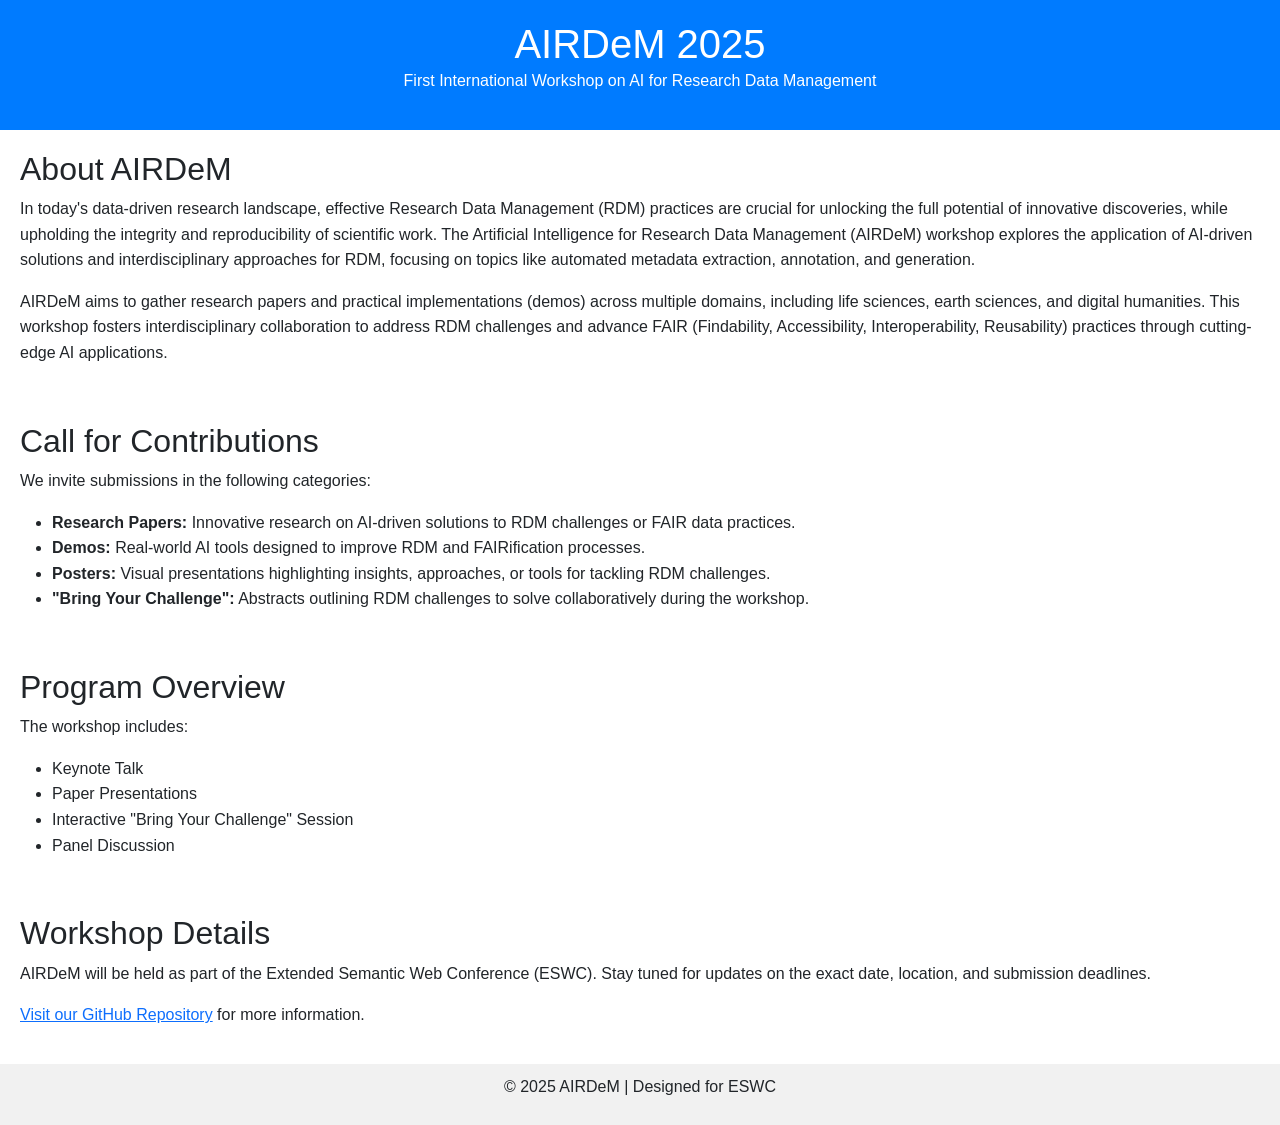
==== index.html @ b88766c1 "Rename airdem_page.html to index.html" ====
<!DOCTYPE html>
<html lang="en">
<head>
    <meta charset="UTF-8">
    <meta name="viewport" content="width=device-width, initial-scale=1.0">
    <meta name="description" content="AIRDeM: First International Workshop on AI for Research Data Management">
    <title>AIRDeM 2025</title>
    <link rel="stylesheet" href="https://cdnjs.cloudflare.com/ajax/libs/bootstrap/5.3.0/css/bootstrap.min.css">
    <style>
        body {
            font-family: Arial, sans-serif;
            line-height: 1.6;
            margin: 0;
            padding: 0;
        }
        header {
            background: #007BFF;
            color: #fff;
            padding: 20px 0;
            text-align: center;
        }
        header h1 {
            margin: 0;
            font-size: 2.5rem;
        }
        section {
            padding: 20px;
        }
        footer {
            text-align: center;
            padding: 10px;
            background: #f1f1f1;
        }
    </style>
</head>
<body>
    <header>
        <h1>AIRDeM 2025</h1>
        <p>First International Workshop on AI for Research Data Management</p>
    </header>

    <section>
        <h2>About AIRDeM</h2>
        <p>
            In today's data-driven research landscape, effective Research Data Management (RDM) practices are crucial for unlocking the full potential of innovative discoveries, while upholding the integrity and reproducibility of scientific work. 
            The Artificial Intelligence for Research Data Management (AIRDeM) workshop explores the application of AI-driven solutions and interdisciplinary approaches for RDM, focusing on topics like automated metadata extraction, annotation, and generation. 
        </p>
        <p>
            AIRDeM aims to gather research papers and practical implementations (demos) across multiple domains, including life sciences, earth sciences, and digital humanities. This workshop fosters interdisciplinary collaboration to address RDM challenges and advance FAIR (Findability, Accessibility, Interoperability, Reusability) practices through cutting-edge AI applications.
        </p>
    </section>

    <section>
        <h2>Call for Contributions</h2>
        <p>
            We invite submissions in the following categories:
        </p>
        <ul>
            <li><strong>Research Papers:</strong> Innovative research on AI-driven solutions to RDM challenges or FAIR data practices.</li>
            <li><strong>Demos:</strong> Real-world AI tools designed to improve RDM and FAIRification processes.</li>
            <li><strong>Posters:</strong> Visual presentations highlighting insights, approaches, or tools for tackling RDM challenges.</li>
            <li><strong>"Bring Your Challenge":</strong> Abstracts outlining RDM challenges to solve collaboratively during the workshop.</li>
        </ul>
    </section>

    <section>
        <h2>Program Overview</h2>
        <p>The workshop includes:</p>
        <ul>
            <li>Keynote Talk</li>
            <li>Paper Presentations</li>
            <li>Interactive "Bring Your Challenge" Session</li>
            <li>Panel Discussion</li>
        </ul>
    </section>

    <section>
        <h2>Workshop Details</h2>
        <p>
            AIRDeM will be held as part of the Extended Semantic Web Conference (ESWC). 
            Stay tuned for updates on the exact date, location, and submission deadlines.
        </p>
        <p>
            <a href="https://github.com/HajiraJabeen/BIK-AI4RDM/" target="_blank">Visit our GitHub Repository</a> for more information.
        </p>
    </section>

    <footer>
        <p>&copy; 2025 AIRDeM | Designed for ESWC</p>
    </footer>
</body>
</html>
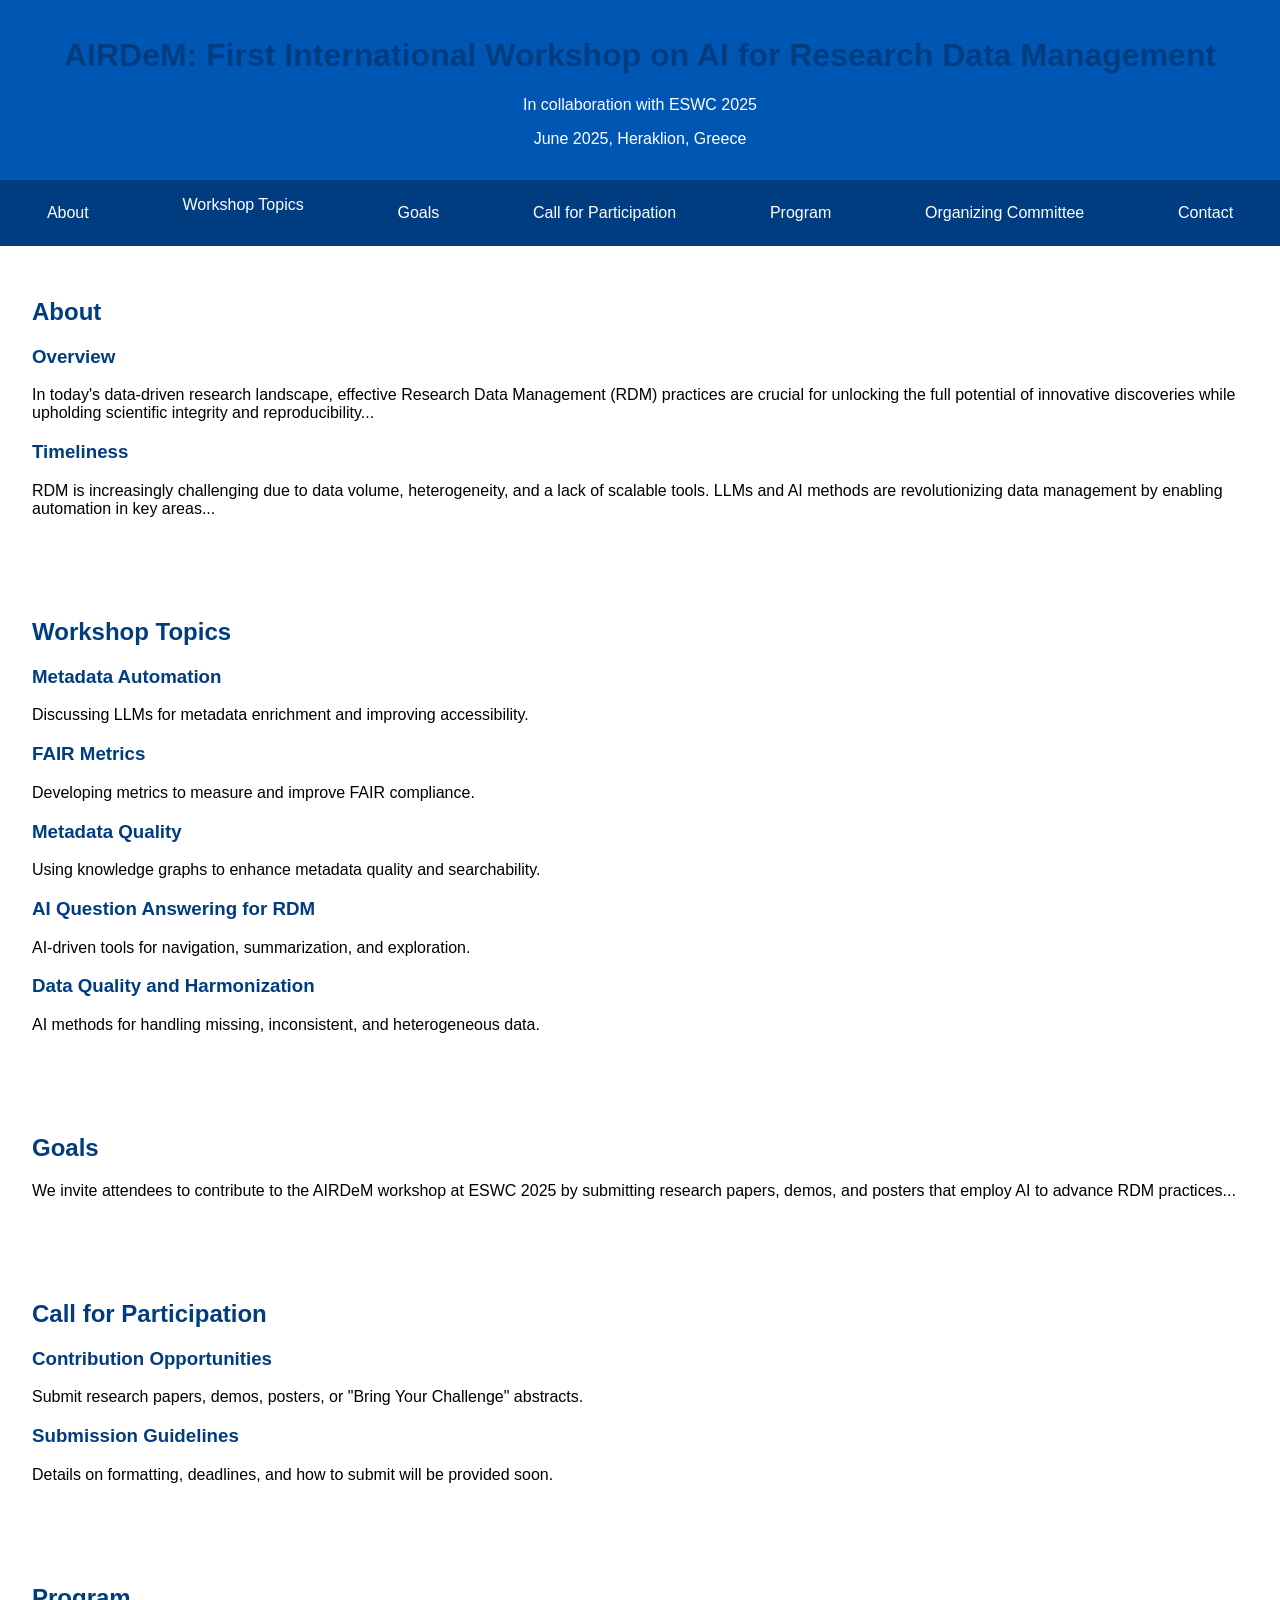
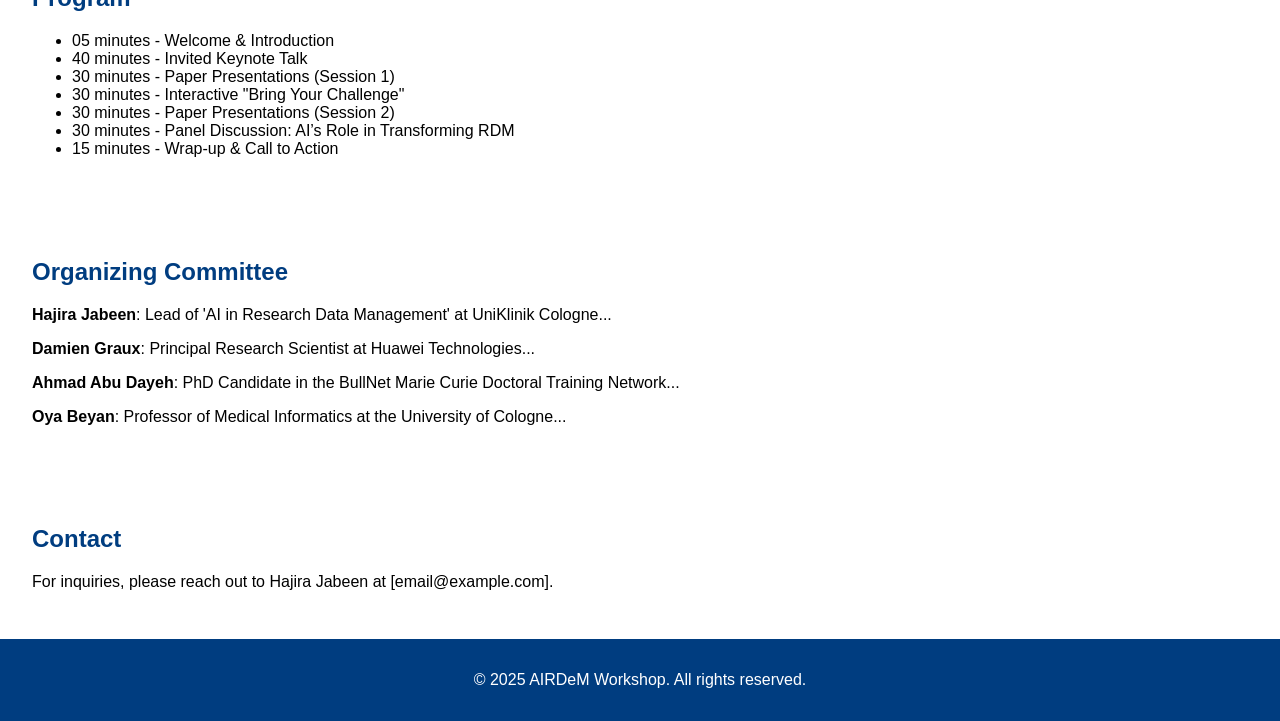
==== commit aa9e420f: "Update index.html" ====
--- a/index.html
+++ b/index.html
@@ -3,90 +3,162 @@
 <head>
     <meta charset="UTF-8">
     <meta name="viewport" content="width=device-width, initial-scale=1.0">
-    <meta name="description" content="AIRDeM: First International Workshop on AI for Research Data Management">
-    <title>AIRDeM 2025</title>
-    <link rel="stylesheet" href="https://cdnjs.cloudflare.com/ajax/libs/bootstrap/5.3.0/css/bootstrap.min.css">
+    <title>AIRDeM: First International Workshop on AI for Research Data Management</title>
     <style>
         body {
             font-family: Arial, sans-serif;
-            line-height: 1.6;
             margin: 0;
             padding: 0;
         }
         header {
-            background: #007BFF;
-            color: #fff;
-            padding: 20px 0;
+            background-color: #0056b3;
+            color: white;
+            padding: 1rem;
             text-align: center;
         }
-        header h1 {
-            margin: 0;
-            font-size: 2.5rem;
+        nav {
+            background-color: #003d80;
+            color: white;
+            display: flex;
+            justify-content: space-around;
+            padding: 1rem 0;
+            position: sticky;
+            top: 0;
+            z-index: 1000;
+        }
+        nav a {
+            color: white;
+            text-decoration: none;
+            padding: 0.5rem;
+        }
+        nav a:hover {
+            background-color: #0056b3;
+            border-radius: 5px;
         }
         section {
-            padding: 20px;
+            padding: 2rem;
+        }
+        h1, h2, h3 {
+            color: #003d80;
+        }
+        .dropdown {
+            position: relative;
+            display: inline-block;
+        }
+        .dropdown-content {
+            display: none;
+            position: absolute;
+            background-color: #f9f9f9;
+            box-shadow: 0px 8px 16px rgba(0,0,0,0.2);
+            padding: 1rem;
+            z-index: 1;
+        }
+        .dropdown:hover .dropdown-content {
+            display: block;
         }
         footer {
+            background-color: #003d80;
+            color: white;
             text-align: center;
-            padding: 10px;
-            background: #f1f1f1;
+            padding: 1rem 0;
         }
     </style>
 </head>
 <body>
     <header>
-        <h1>AIRDeM 2025</h1>
-        <p>First International Workshop on AI for Research Data Management</p>
+        <h1>AIRDeM: First International Workshop on AI for Research Data Management</h1>
+        <p>In collaboration with ESWC 2025</p>
+        <p>June 2025, Heraklion, Greece</p>
     </header>
+    <nav>
+        <a href="#about">About</a>
+        <div class="dropdown">
+            <a href="#topics">Workshop Topics</a>
+            <div class="dropdown-content">
+                <a href="#metadata-automation">Metadata Automation</a>
+                <a href="#fair-metrics">FAIR Metrics</a>
+                <a href="#metadata-quality">Metadata Quality</a>
+                <a href="#ai-question-answering">AI Question Answering</a>
+                <a href="#data-quality">Data Quality and Harmonization</a>
+            </div>
+        </div>
+        <a href="#goals">Goals</a>
+        <a href="#participation">Call for Participation</a>
+        <a href="#program">Program</a>
+        <a href="#committee">Organizing Committee</a>
+        <a href="#contact">Contact</a>
+    </nav>
 
-    <section>
-        <h2>About AIRDeM</h2>
-        <p>
-            In today's data-driven research landscape, effective Research Data Management (RDM) practices are crucial for unlocking the full potential of innovative discoveries, while upholding the integrity and reproducibility of scientific work. 
-            The Artificial Intelligence for Research Data Management (AIRDeM) workshop explores the application of AI-driven solutions and interdisciplinary approaches for RDM, focusing on topics like automated metadata extraction, annotation, and generation. 
-        </p>
-        <p>
-            AIRDeM aims to gather research papers and practical implementations (demos) across multiple domains, including life sciences, earth sciences, and digital humanities. This workshop fosters interdisciplinary collaboration to address RDM challenges and advance FAIR (Findability, Accessibility, Interoperability, Reusability) practices through cutting-edge AI applications.
-        </p>
+    <section id="about">
+        <h2>About</h2>
+        <h3>Overview</h3>
+        <p>In today's data-driven research landscape, effective Research Data Management (RDM) practices are crucial for unlocking the full potential of innovative discoveries while upholding scientific integrity and reproducibility...</p>
+
+        <h3>Timeliness</h3>
+        <p>RDM is increasingly challenging due to data volume, heterogeneity, and a lack of scalable tools. LLMs and AI methods are revolutionizing data management by enabling automation in key areas...</p>
     </section>
 
-    <section>
-        <h2>Call for Contributions</h2>
-        <p>
-            We invite submissions in the following categories:
-        </p>
+    <section id="topics">
+        <h2>Workshop Topics</h2>
+
+        <h3 id="metadata-automation">Metadata Automation</h3>
+        <p>Discussing LLMs for metadata enrichment and improving accessibility.</p>
+
+        <h3 id="fair-metrics">FAIR Metrics</h3>
+        <p>Developing metrics to measure and improve FAIR compliance.</p>
+
+        <h3 id="metadata-quality">Metadata Quality</h3>
+        <p>Using knowledge graphs to enhance metadata quality and searchability.</p>
+
+        <h3 id="ai-question-answering">AI Question Answering for RDM</h3>
+        <p>AI-driven tools for navigation, summarization, and exploration.</p>
+
+        <h3 id="data-quality">Data Quality and Harmonization</h3>
+        <p>AI methods for handling missing, inconsistent, and heterogeneous data.</p>
+    </section>
+
+    <section id="goals">
+        <h2>Goals</h2>
+        <p>We invite attendees to contribute to the AIRDeM workshop at ESWC 2025 by submitting research papers, demos, and posters that employ AI to advance RDM practices...</p>
+    </section>
+
+    <section id="participation">
+        <h2>Call for Participation</h2>
+        <h3>Contribution Opportunities</h3>
+        <p>Submit research papers, demos, posters, or "Bring Your Challenge" abstracts.</p>
+
+        <h3>Submission Guidelines</h3>
+        <p>Details on formatting, deadlines, and how to submit will be provided soon.</p>
+    </section>
+
+    <section id="program">
+        <h2>Program</h2>
         <ul>
-            <li><strong>Research Papers:</strong> Innovative research on AI-driven solutions to RDM challenges or FAIR data practices.</li>
-            <li><strong>Demos:</strong> Real-world AI tools designed to improve RDM and FAIRification processes.</li>
-            <li><strong>Posters:</strong> Visual presentations highlighting insights, approaches, or tools for tackling RDM challenges.</li>
-            <li><strong>"Bring Your Challenge":</strong> Abstracts outlining RDM challenges to solve collaboratively during the workshop.</li>
+            <li>05 minutes - Welcome & Introduction</li>
+            <li>40 minutes - Invited Keynote Talk</li>
+            <li>30 minutes - Paper Presentations (Session 1)</li>
+            <li>30 minutes - Interactive "Bring Your Challenge"</li>
+            <li>30 minutes - Paper Presentations (Session 2)</li>
+            <li>30 minutes - Panel Discussion: AI’s Role in Transforming RDM</li>
+            <li>15 minutes - Wrap-up & Call to Action</li>
         </ul>
     </section>
 
-    <section>
-        <h2>Program Overview</h2>
-        <p>The workshop includes:</p>
-        <ul>
-            <li>Keynote Talk</li>
-            <li>Paper Presentations</li>
-            <li>Interactive "Bring Your Challenge" Session</li>
-            <li>Panel Discussion</li>
-        </ul>
+    <section id="committee">
+        <h2>Organizing Committee</h2>
+        <p><strong>Hajira Jabeen</strong>: Lead of 'AI in Research Data Management' at UniKlinik Cologne...</p>
+        <p><strong>Damien Graux</strong>: Principal Research Scientist at Huawei Technologies...</p>
+        <p><strong>Ahmad Abu Dayeh</strong>: PhD Candidate in the BullNet Marie Curie Doctoral Training Network...</p>
+        <p><strong>Oya Beyan</strong>: Professor of Medical Informatics at the University of Cologne...</p>
     </section>
 
-    <section>
-        <h2>Workshop Details</h2>
-        <p>
-            AIRDeM will be held as part of the Extended Semantic Web Conference (ESWC). 
-            Stay tuned for updates on the exact date, location, and submission deadlines.
-        </p>
-        <p>
-            <a href="https://github.com/HajiraJabeen/BIK-AI4RDM/" target="_blank">Visit our GitHub Repository</a> for more information.
-        </p>
+    <section id="contact">
+        <h2>Contact</h2>
+        <p>For inquiries, please reach out to Hajira Jabeen at [email@example.com].</p>
     </section>
 
     <footer>
-        <p>&copy; 2025 AIRDeM | Designed for ESWC</p>
+        <p>&copy; 2025 AIRDeM Workshop. All rights reserved.</p>
     </footer>
 </body>
 </html>
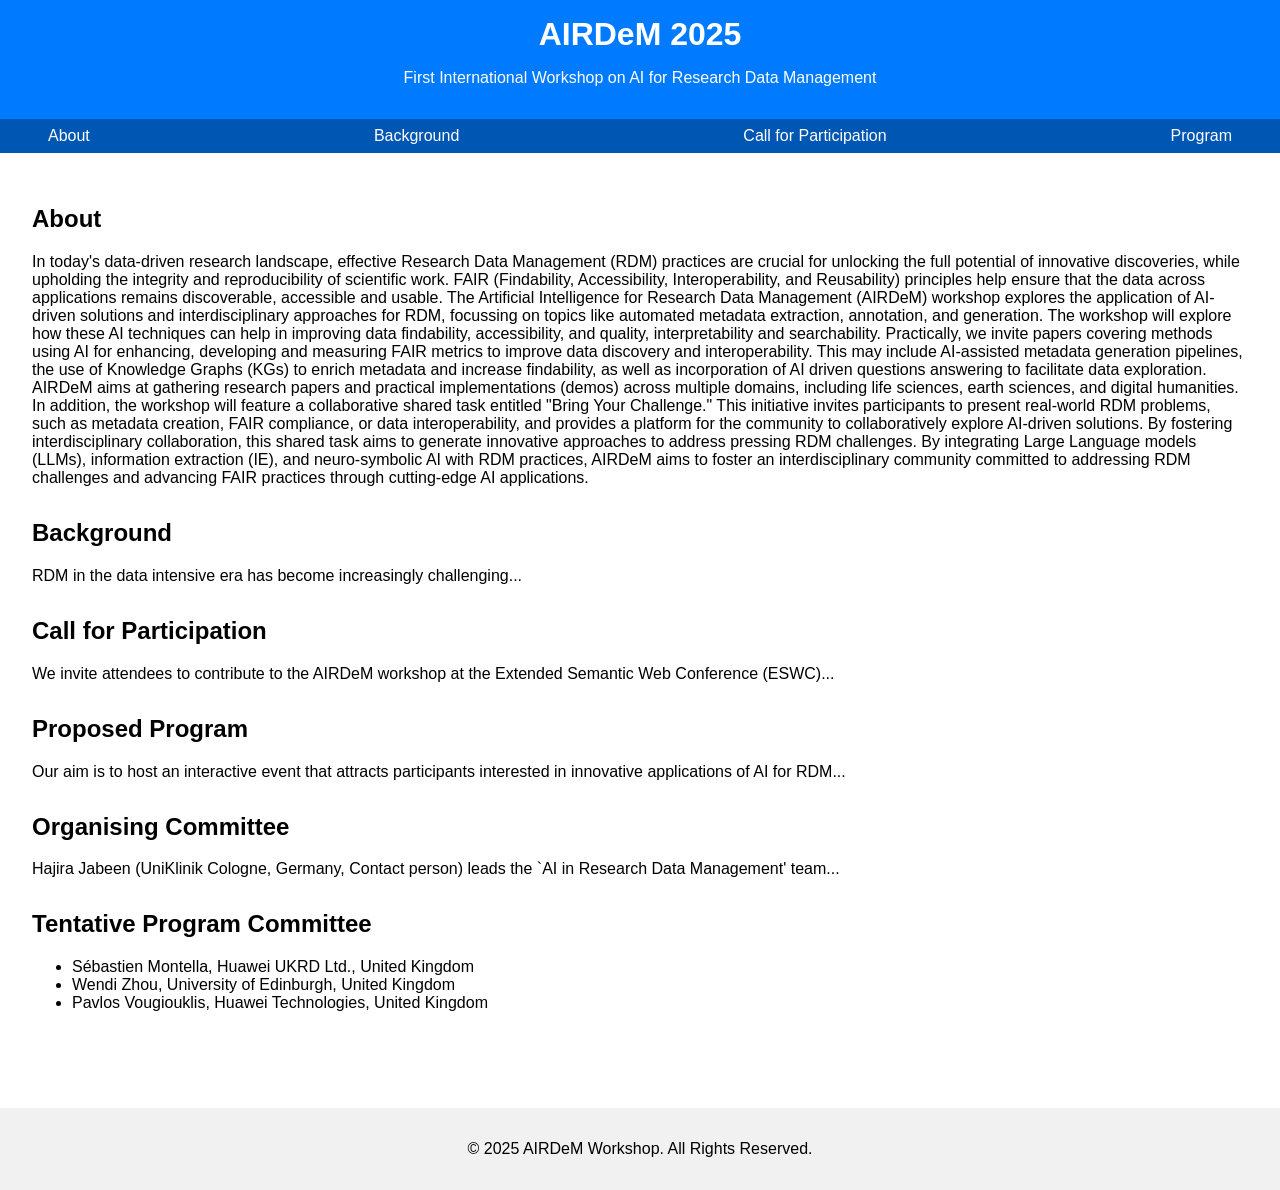
==== commit b3e52f7a: "Update index.html" ====
--- a/index.html
+++ b/index.html
@@ -3,162 +3,156 @@
 <head>
     <meta charset="UTF-8">
     <meta name="viewport" content="width=device-width, initial-scale=1.0">
-    <title>AIRDeM: First International Workshop on AI for Research Data Management</title>
+    <title>AIRDeM 2025</title>
     <style>
         body {
             font-family: Arial, sans-serif;
             margin: 0;
             padding: 0;
         }
+
         header {
+            background-color: #007BFF;
+            color: white;
+            padding: 1rem 2rem;
+            text-align: center;
+        }
+
+        header h1 {
+            margin: 0;
+        }
+
+        nav {
             background-color: #0056b3;
             color: white;
-            padding: 1rem;
-            text-align: center;
+            display: flex;
+            justify-content: space-between;
+            padding: 0.5rem 2rem;
         }
-        nav {
-            background-color: #003d80;
-            color: white;
-            display: flex;
-            justify-content: space-around;
-            padding: 1rem 0;
-            position: sticky;
-            top: 0;
-            z-index: 1000;
-        }
+
         nav a {
             color: white;
             text-decoration: none;
-            padding: 0.5rem;
+            margin: 0 1rem;
         }
+
         nav a:hover {
-            background-color: #0056b3;
-            border-radius: 5px;
+            text-decoration: underline;
         }
-        section {
-            padding: 2rem;
-        }
-        h1, h2, h3 {
-            color: #003d80;
-        }
+
         .dropdown {
             position: relative;
             display: inline-block;
         }
+
         .dropdown-content {
             display: none;
             position: absolute;
             background-color: #f9f9f9;
-            box-shadow: 0px 8px 16px rgba(0,0,0,0.2);
-            padding: 1rem;
+            min-width: 160px;
+            box-shadow: 0px 8px 16px rgba(0, 0, 0, 0.2);
             z-index: 1;
         }
+
+        .dropdown-content a {
+            color: black;
+            padding: 12px 16px;
+            text-decoration: none;
+            display: block;
+        }
+
+        .dropdown-content a:hover {
+            background-color: #ddd;
+        }
+
         .dropdown:hover .dropdown-content {
             display: block;
         }
+
+        main {
+            padding: 2rem;
+        }
+
+        section {
+            margin-bottom: 2rem;
+        }
+
         footer {
-            background-color: #003d80;
-            color: white;
+            background-color: #f1f1f1;
             text-align: center;
-            padding: 1rem 0;
+            padding: 1rem;
+            margin-top: 2rem;
         }
     </style>
 </head>
 <body>
-    <header>
-        <h1>AIRDeM: First International Workshop on AI for Research Data Management</h1>
-        <p>In collaboration with ESWC 2025</p>
-        <p>June 2025, Heraklion, Greece</p>
-    </header>
-    <nav>
-        <a href="#about">About</a>
-        <div class="dropdown">
-            <a href="#topics">Workshop Topics</a>
-            <div class="dropdown-content">
-                <a href="#metadata-automation">Metadata Automation</a>
-                <a href="#fair-metrics">FAIR Metrics</a>
-                <a href="#metadata-quality">Metadata Quality</a>
-                <a href="#ai-question-answering">AI Question Answering</a>
-                <a href="#data-quality">Data Quality and Harmonization</a>
-            </div>
+
+<header>
+    <h1>AIRDeM 2025</h1>
+    <p>First International Workshop on AI for Research Data Management</p>
+</header>
+
+<nav>
+    <a href="#about">About</a>
+    <a href="#background">Background</a>
+    <a href="#call-for-participation">Call for Participation</a>
+    <div class="dropdown">
+        <a href="#">Program</a>
+        <div class="dropdown-content">
+            <a href="#program">Proposed Program</a>
+            <a href="#committee">Organising Committee</a>
+            <a href="#tentative-pc">Tentative Program Committee</a>
         </div>
-        <a href="#goals">Goals</a>
-        <a href="#participation">Call for Participation</a>
-        <a href="#program">Program</a>
-        <a href="#committee">Organizing Committee</a>
-        <a href="#contact">Contact</a>
-    </nav>
+    </div>
+</nav>
 
+<main>
     <section id="about">
         <h2>About</h2>
-        <h3>Overview</h3>
-        <p>In today's data-driven research landscape, effective Research Data Management (RDM) practices are crucial for unlocking the full potential of innovative discoveries while upholding scientific integrity and reproducibility...</p>
-
-        <h3>Timeliness</h3>
-        <p>RDM is increasingly challenging due to data volume, heterogeneity, and a lack of scalable tools. LLMs and AI methods are revolutionizing data management by enabling automation in key areas...</p>
+        <p>In today's data-driven research landscape, effective Research Data Management (RDM) practices are crucial for unlocking the full potential of innovative discoveries, while upholding the integrity and reproducibility of scientific work. FAIR (Findability, Accessibility, Interoperability, and Reusability) principles help ensure that the data across applications remains discoverable, accessible and usable. The Artificial Intelligence for Research Data Management (AIRDeM) workshop explores the application of AI-driven solutions and interdisciplinary approaches for RDM, focussing on topics like automated metadata extraction, annotation, and generation. The workshop will explore how these AI techniques can help in improving data findability, accessibility, and quality, interpretability and searchability. 
+Practically, we invite papers covering methods using AI for enhancing, developing and measuring FAIR metrics to improve data discovery and interoperability. This may include AI-assisted metadata generation pipelines, the use of Knowledge Graphs (KGs) to enrich metadata and increase findability, as well as incorporation of AI driven questions answering to facilitate data exploration.
+AIRDeM aims at gathering research papers and practical implementations (demos) across multiple domains, including life sciences, earth sciences, and digital humanities. In addition, the workshop will feature a collaborative shared task entitled "Bring Your Challenge." This initiative invites participants to present real-world RDM problems, such as metadata creation, FAIR compliance, or data interoperability, and provides a platform for the community to collaboratively explore AI-driven solutions. By fostering interdisciplinary collaboration, this shared task aims to generate innovative approaches to address pressing RDM challenges. By integrating Large Language models (LLMs), information extraction (IE), and neuro-symbolic AI with RDM practices, AIRDeM aims to foster an interdisciplinary community committed to addressing RDM challenges and advancing FAIR practices through cutting-edge AI applications.
+</p>
     </section>
 
-    <section id="topics">
-        <h2>Workshop Topics</h2>
-
-        <h3 id="metadata-automation">Metadata Automation</h3>
-        <p>Discussing LLMs for metadata enrichment and improving accessibility.</p>
-
-        <h3 id="fair-metrics">FAIR Metrics</h3>
-        <p>Developing metrics to measure and improve FAIR compliance.</p>
-
-        <h3 id="metadata-quality">Metadata Quality</h3>
-        <p>Using knowledge graphs to enhance metadata quality and searchability.</p>
-
-        <h3 id="ai-question-answering">AI Question Answering for RDM</h3>
-        <p>AI-driven tools for navigation, summarization, and exploration.</p>
-
-        <h3 id="data-quality">Data Quality and Harmonization</h3>
-        <p>AI methods for handling missing, inconsistent, and heterogeneous data.</p>
+    <section id="background">
+        <h2>Background</h2>
+        <p>RDM in the data intensive era has become increasingly challenging...</p>
+        <!-- Add remaining content here -->
     </section>
 
-    <section id="goals">
-        <h2>Goals</h2>
-        <p>We invite attendees to contribute to the AIRDeM workshop at ESWC 2025 by submitting research papers, demos, and posters that employ AI to advance RDM practices...</p>
-    </section>
-
-    <section id="participation">
+    <section id="call-for-participation">
         <h2>Call for Participation</h2>
-        <h3>Contribution Opportunities</h3>
-        <p>Submit research papers, demos, posters, or "Bring Your Challenge" abstracts.</p>
-
-        <h3>Submission Guidelines</h3>
-        <p>Details on formatting, deadlines, and how to submit will be provided soon.</p>
+        <p>We invite attendees to contribute to the AIRDeM workshop at the Extended Semantic Web Conference (ESWC)...</p>
+        <!-- Add remaining content here -->
     </section>
 
     <section id="program">
-        <h2>Program</h2>
-        <ul>
-            <li>05 minutes - Welcome & Introduction</li>
-            <li>40 minutes - Invited Keynote Talk</li>
-            <li>30 minutes - Paper Presentations (Session 1)</li>
-            <li>30 minutes - Interactive "Bring Your Challenge"</li>
-            <li>30 minutes - Paper Presentations (Session 2)</li>
-            <li>30 minutes - Panel Discussion: AI’s Role in Transforming RDM</li>
-            <li>15 minutes - Wrap-up & Call to Action</li>
-        </ul>
+        <h2>Proposed Program</h2>
+        <p>Our aim is to host an interactive event that attracts participants interested in innovative applications of AI for RDM...</p>
+        <!-- Add remaining content here -->
     </section>
 
     <section id="committee">
-        <h2>Organizing Committee</h2>
-        <p><strong>Hajira Jabeen</strong>: Lead of 'AI in Research Data Management' at UniKlinik Cologne...</p>
-        <p><strong>Damien Graux</strong>: Principal Research Scientist at Huawei Technologies...</p>
-        <p><strong>Ahmad Abu Dayeh</strong>: PhD Candidate in the BullNet Marie Curie Doctoral Training Network...</p>
-        <p><strong>Oya Beyan</strong>: Professor of Medical Informatics at the University of Cologne...</p>
+        <h2>Organising Committee</h2>
+        <p>Hajira Jabeen (UniKlinik Cologne, Germany, Contact person) leads the `AI in Research Data Management' team...</p>
+        <!-- Add remaining content here -->
     </section>
 
-    <section id="contact">
-        <h2>Contact</h2>
-        <p>For inquiries, please reach out to Hajira Jabeen at [email@example.com].</p>
+    <section id="tentative-pc">
+        <h2>Tentative Program Committee</h2>
+        <ul>
+            <li>Sébastien Montella, Huawei UKRD Ltd., United Kingdom</li>
+            <li>Wendi Zhou, University of Edinburgh, United Kingdom</li>
+            <li>Pavlos Vougiouklis, Huawei Technologies, United Kingdom</li>
+            <!-- Add remaining committee members -->
+        </ul>
     </section>
+</main>
 
-    <footer>
-        <p>&copy; 2025 AIRDeM Workshop. All rights reserved.</p>
-    </footer>
+<footer>
+    <p>&copy; 2025 AIRDeM Workshop. All Rights Reserved.</p>
+</footer>
+
 </body>
 </html>
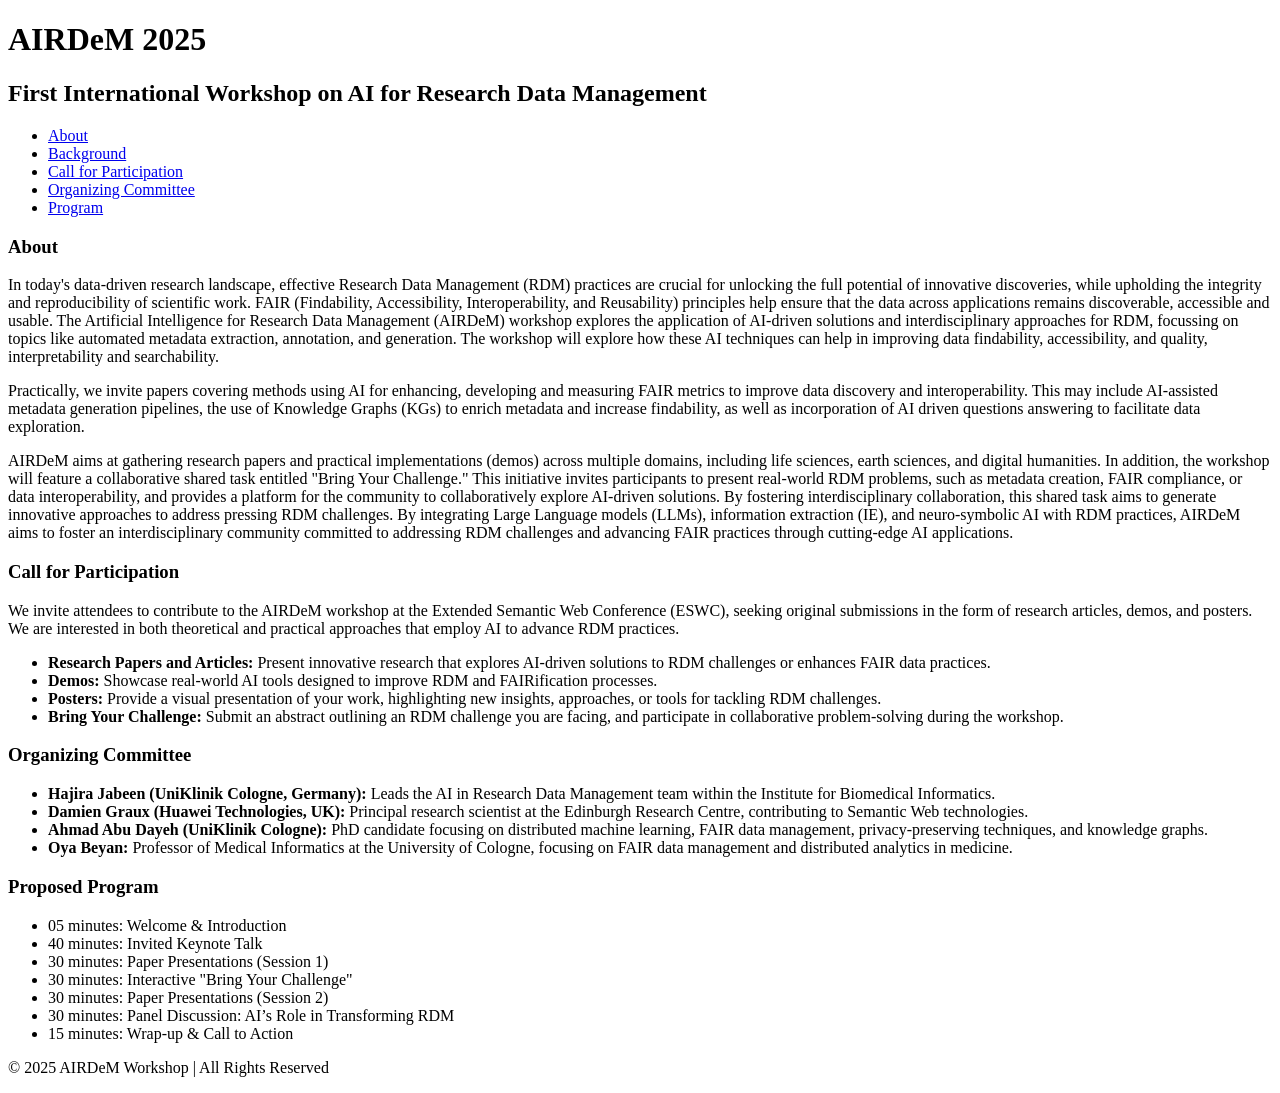
==== commit 0617a5c0: "Update index.html" ====
--- a/index.html
+++ b/index.html
@@ -4,155 +4,68 @@
     <meta charset="UTF-8">
     <meta name="viewport" content="width=device-width, initial-scale=1.0">
     <title>AIRDeM 2025</title>
-    <style>
-        body {
-            font-family: Arial, sans-serif;
-            margin: 0;
-            padding: 0;
-        }
-
-        header {
-            background-color: #007BFF;
-            color: white;
-            padding: 1rem 2rem;
-            text-align: center;
-        }
-
-        header h1 {
-            margin: 0;
-        }
-
-        nav {
-            background-color: #0056b3;
-            color: white;
-            display: flex;
-            justify-content: space-between;
-            padding: 0.5rem 2rem;
-        }
-
-        nav a {
-            color: white;
-            text-decoration: none;
-            margin: 0 1rem;
-        }
-
-        nav a:hover {
-            text-decoration: underline;
-        }
-
-        .dropdown {
-            position: relative;
-            display: inline-block;
-        }
-
-        .dropdown-content {
-            display: none;
-            position: absolute;
-            background-color: #f9f9f9;
-            min-width: 160px;
-            box-shadow: 0px 8px 16px rgba(0, 0, 0, 0.2);
-            z-index: 1;
-        }
-
-        .dropdown-content a {
-            color: black;
-            padding: 12px 16px;
-            text-decoration: none;
-            display: block;
-        }
-
-        .dropdown-content a:hover {
-            background-color: #ddd;
-        }
-
-        .dropdown:hover .dropdown-content {
-            display: block;
-        }
-
-        main {
-            padding: 2rem;
-        }
-
-        section {
-            margin-bottom: 2rem;
-        }
-
-        footer {
-            background-color: #f1f1f1;
-            text-align: center;
-            padding: 1rem;
-            margin-top: 2rem;
-        }
-    </style>
+    <link rel="stylesheet" href="styles.css">
 </head>
 <body>
+    <header>
+        <h1>AIRDeM 2025</h1>
+        <h2>First International Workshop on AI for Research Data Management</h2>
+        <nav>
+            <ul>
+                <li><a href="#about">About</a></li>
+                <li><a href="background.html">Background</a></li>
+                <li><a href="#call-for-participation">Call for Participation</a></li>
+                <li><a href="#organizing-committee">Organizing Committee</a></li>
+                <li><a href="#program">Program</a></li>
+            </ul>
+        </nav>
+    </header>
 
-<header>
-    <h1>AIRDeM 2025</h1>
-    <p>First International Workshop on AI for Research Data Management</p>
-</header>
+    <main>
+        <section id="about">
+            <h3>About</h3>
+            <p>In today's data-driven research landscape, effective Research Data Management (RDM) practices are crucial for unlocking the full potential of innovative discoveries, while upholding the integrity and reproducibility of scientific work. FAIR (Findability, Accessibility, Interoperability, and Reusability) principles help ensure that the data across applications remains discoverable, accessible and usable. The Artificial Intelligence for Research Data Management (AIRDeM) workshop explores the application of AI-driven solutions and interdisciplinary approaches for RDM, focussing on topics like automated metadata extraction, annotation, and generation. The workshop will explore how these AI techniques can help in improving data findability, accessibility, and quality, interpretability and searchability.</p>
+            <p>Practically, we invite papers covering methods using AI for enhancing, developing and measuring FAIR metrics to improve data discovery and interoperability. This may include AI-assisted metadata generation pipelines, the use of Knowledge Graphs (KGs) to enrich metadata and increase findability, as well as incorporation of AI driven questions answering to facilitate data exploration.</p>
+            <p>AIRDeM aims at gathering research papers and practical implementations (demos) across multiple domains, including life sciences, earth sciences, and digital humanities. In addition, the workshop will feature a collaborative shared task entitled "Bring Your Challenge." This initiative invites participants to present real-world RDM problems, such as metadata creation, FAIR compliance, or data interoperability, and provides a platform for the community to collaboratively explore AI-driven solutions. By fostering interdisciplinary collaboration, this shared task aims to generate innovative approaches to address pressing RDM challenges. By integrating Large Language models (LLMs), information extraction (IE), and neuro-symbolic AI with RDM practices, AIRDeM aims to foster an interdisciplinary community committed to addressing RDM challenges and advancing FAIR practices through cutting-edge AI applications.</p>
+        </section>
 
-<nav>
-    <a href="#about">About</a>
-    <a href="#background">Background</a>
-    <a href="#call-for-participation">Call for Participation</a>
-    <div class="dropdown">
-        <a href="#">Program</a>
-        <div class="dropdown-content">
-            <a href="#program">Proposed Program</a>
-            <a href="#committee">Organising Committee</a>
-            <a href="#tentative-pc">Tentative Program Committee</a>
-        </div>
-    </div>
-</nav>
+        <section id="call-for-participation">
+            <h3>Call for Participation</h3>
+            <p>We invite attendees to contribute to the AIRDeM workshop at the Extended Semantic Web Conference (ESWC), seeking original submissions in the form of research articles, demos, and posters. We are interested in both theoretical and practical approaches that employ AI to advance RDM practices.</p>
+            <ul>
+                <li><strong>Research Papers and Articles:</strong> Present innovative research that explores AI-driven solutions to RDM challenges or enhances FAIR data practices.</li>
+                <li><strong>Demos:</strong> Showcase real-world AI tools designed to improve RDM and FAIRification processes.</li>
+                <li><strong>Posters:</strong> Provide a visual presentation of your work, highlighting new insights, approaches, or tools for tackling RDM challenges.</li>
+                <li><strong>Bring Your Challenge:</strong> Submit an abstract outlining an RDM challenge you are facing, and participate in collaborative problem-solving during the workshop.</li>
+            </ul>
+        </section>
 
-<main>
-    <section id="about">
-        <h2>About</h2>
-        <p>In today's data-driven research landscape, effective Research Data Management (RDM) practices are crucial for unlocking the full potential of innovative discoveries, while upholding the integrity and reproducibility of scientific work. FAIR (Findability, Accessibility, Interoperability, and Reusability) principles help ensure that the data across applications remains discoverable, accessible and usable. The Artificial Intelligence for Research Data Management (AIRDeM) workshop explores the application of AI-driven solutions and interdisciplinary approaches for RDM, focussing on topics like automated metadata extraction, annotation, and generation. The workshop will explore how these AI techniques can help in improving data findability, accessibility, and quality, interpretability and searchability. 
-Practically, we invite papers covering methods using AI for enhancing, developing and measuring FAIR metrics to improve data discovery and interoperability. This may include AI-assisted metadata generation pipelines, the use of Knowledge Graphs (KGs) to enrich metadata and increase findability, as well as incorporation of AI driven questions answering to facilitate data exploration.
-AIRDeM aims at gathering research papers and practical implementations (demos) across multiple domains, including life sciences, earth sciences, and digital humanities. In addition, the workshop will feature a collaborative shared task entitled "Bring Your Challenge." This initiative invites participants to present real-world RDM problems, such as metadata creation, FAIR compliance, or data interoperability, and provides a platform for the community to collaboratively explore AI-driven solutions. By fostering interdisciplinary collaboration, this shared task aims to generate innovative approaches to address pressing RDM challenges. By integrating Large Language models (LLMs), information extraction (IE), and neuro-symbolic AI with RDM practices, AIRDeM aims to foster an interdisciplinary community committed to addressing RDM challenges and advancing FAIR practices through cutting-edge AI applications.
-</p>
-    </section>
+        <section id="organizing-committee">
+            <h3>Organizing Committee</h3>
+            <ul>
+                <li><strong>Hajira Jabeen (UniKlinik Cologne, Germany):</strong> Leads the AI in Research Data Management team within the Institute for Biomedical Informatics.</li>
+                <li><strong>Damien Graux (Huawei Technologies, UK):</strong> Principal research scientist at the Edinburgh Research Centre, contributing to Semantic Web technologies.</li>
+                <li><strong>Ahmad Abu Dayeh (UniKlinik Cologne):</strong> PhD candidate focusing on distributed machine learning, FAIR data management, privacy-preserving techniques, and knowledge graphs.</li>
+                <li><strong>Oya Beyan:</strong> Professor of Medical Informatics at the University of Cologne, focusing on FAIR data management and distributed analytics in medicine.</li>
+            </ul>
+        </section>
 
-    <section id="background">
-        <h2>Background</h2>
-        <p>RDM in the data intensive era has become increasingly challenging...</p>
-        <!-- Add remaining content here -->
-    </section>
+        <section id="program">
+            <h3>Proposed Program</h3>
+            <ul>
+                <li>05 minutes: Welcome & Introduction</li>
+                <li>40 minutes: Invited Keynote Talk</li>
+                <li>30 minutes: Paper Presentations (Session 1)</li>
+                <li>30 minutes: Interactive "Bring Your Challenge"</li>
+                <li>30 minutes: Paper Presentations (Session 2)</li>
+                <li>30 minutes: Panel Discussion: AI’s Role in Transforming RDM</li>
+                <li>15 minutes: Wrap-up & Call to Action</li>
+            </ul>
+        </section>
+    </main>
 
-    <section id="call-for-participation">
-        <h2>Call for Participation</h2>
-        <p>We invite attendees to contribute to the AIRDeM workshop at the Extended Semantic Web Conference (ESWC)...</p>
-        <!-- Add remaining content here -->
-    </section>
-
-    <section id="program">
-        <h2>Proposed Program</h2>
-        <p>Our aim is to host an interactive event that attracts participants interested in innovative applications of AI for RDM...</p>
-        <!-- Add remaining content here -->
-    </section>
-
-    <section id="committee">
-        <h2>Organising Committee</h2>
-        <p>Hajira Jabeen (UniKlinik Cologne, Germany, Contact person) leads the `AI in Research Data Management' team...</p>
-        <!-- Add remaining content here -->
-    </section>
-
-    <section id="tentative-pc">
-        <h2>Tentative Program Committee</h2>
-        <ul>
-            <li>Sébastien Montella, Huawei UKRD Ltd., United Kingdom</li>
-            <li>Wendi Zhou, University of Edinburgh, United Kingdom</li>
-            <li>Pavlos Vougiouklis, Huawei Technologies, United Kingdom</li>
-            <!-- Add remaining committee members -->
-        </ul>
-    </section>
-</main>
-
-<footer>
-    <p>&copy; 2025 AIRDeM Workshop. All Rights Reserved.</p>
-</footer>
-
+    <footer>
+        <p>&copy; 2025 AIRDeM Workshop | All Rights Reserved</p>
+    </footer>
 </body>
 </html>
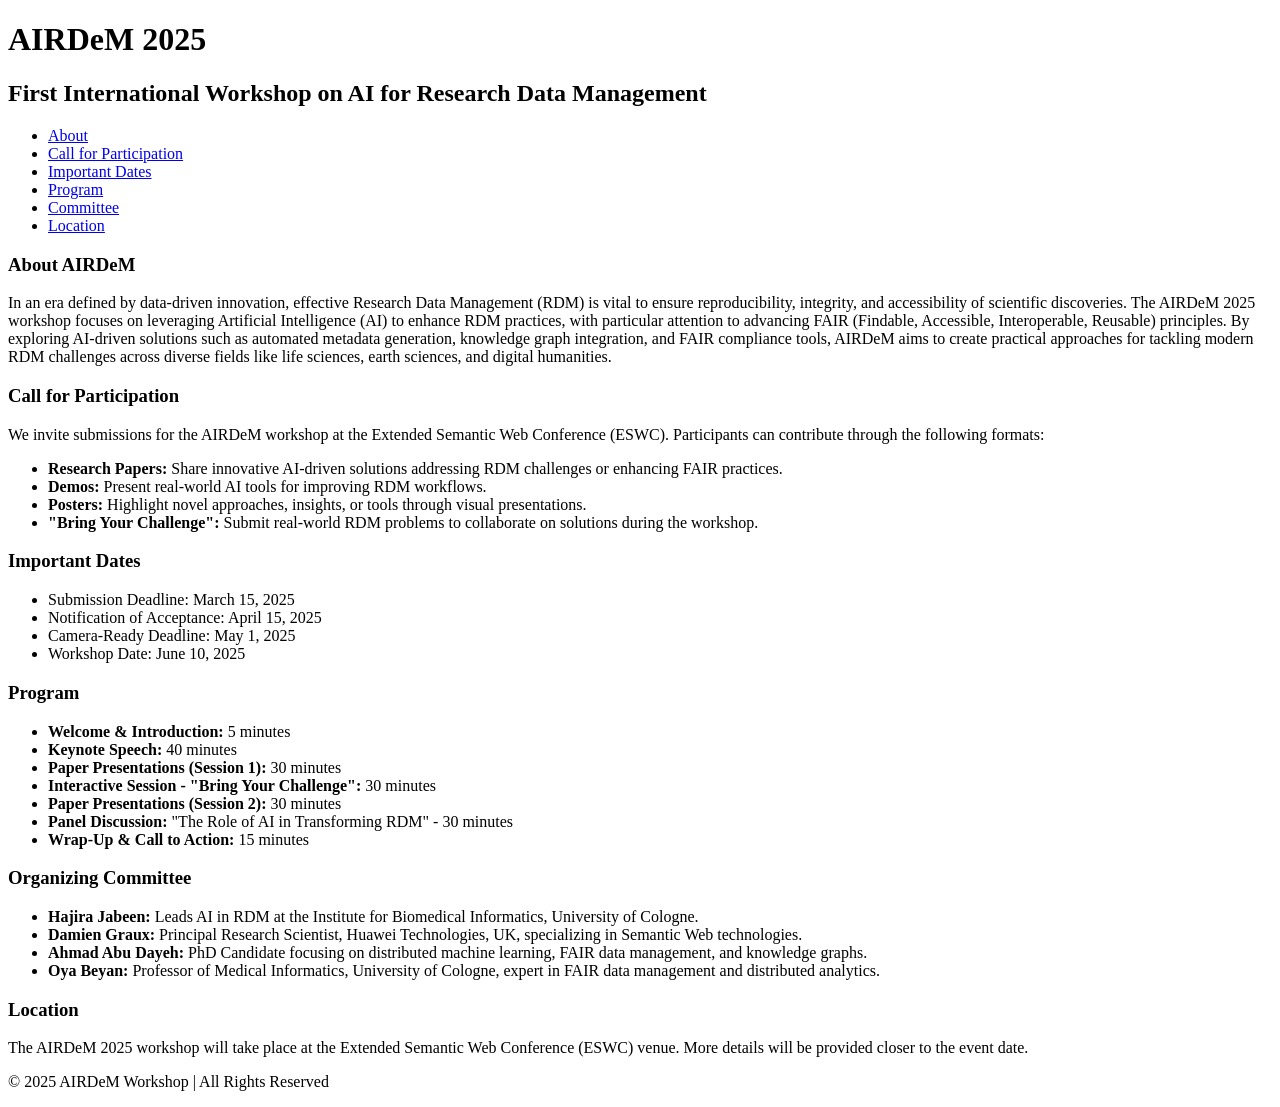
==== commit 30099054: "Update index.html" ====
--- a/index.html
+++ b/index.html
@@ -13,54 +13,68 @@
         <nav>
             <ul>
                 <li><a href="#about">About</a></li>
-                <li><a href="background.html">Background</a></li>
                 <li><a href="#call-for-participation">Call for Participation</a></li>
-                <li><a href="#organizing-committee">Organizing Committee</a></li>
+                <li><a href="#important-dates">Important Dates</a></li>
                 <li><a href="#program">Program</a></li>
+                <li><a href="#committee">Committee</a></li>
+                <li><a href="#location">Location</a></li>
             </ul>
         </nav>
     </header>
 
     <main>
         <section id="about">
-            <h3>About</h3>
-            <p>In today's data-driven research landscape, effective Research Data Management (RDM) practices are crucial for unlocking the full potential of innovative discoveries, while upholding the integrity and reproducibility of scientific work. FAIR (Findability, Accessibility, Interoperability, and Reusability) principles help ensure that the data across applications remains discoverable, accessible and usable. The Artificial Intelligence for Research Data Management (AIRDeM) workshop explores the application of AI-driven solutions and interdisciplinary approaches for RDM, focussing on topics like automated metadata extraction, annotation, and generation. The workshop will explore how these AI techniques can help in improving data findability, accessibility, and quality, interpretability and searchability.</p>
-            <p>Practically, we invite papers covering methods using AI for enhancing, developing and measuring FAIR metrics to improve data discovery and interoperability. This may include AI-assisted metadata generation pipelines, the use of Knowledge Graphs (KGs) to enrich metadata and increase findability, as well as incorporation of AI driven questions answering to facilitate data exploration.</p>
-            <p>AIRDeM aims at gathering research papers and practical implementations (demos) across multiple domains, including life sciences, earth sciences, and digital humanities. In addition, the workshop will feature a collaborative shared task entitled "Bring Your Challenge." This initiative invites participants to present real-world RDM problems, such as metadata creation, FAIR compliance, or data interoperability, and provides a platform for the community to collaboratively explore AI-driven solutions. By fostering interdisciplinary collaboration, this shared task aims to generate innovative approaches to address pressing RDM challenges. By integrating Large Language models (LLMs), information extraction (IE), and neuro-symbolic AI with RDM practices, AIRDeM aims to foster an interdisciplinary community committed to addressing RDM challenges and advancing FAIR practices through cutting-edge AI applications.</p>
+            <h3>About AIRDeM</h3>
+            <p>In an era defined by data-driven innovation, effective Research Data Management (RDM) is vital to ensure reproducibility, integrity, and accessibility of scientific discoveries. The AIRDeM 2025 workshop focuses on leveraging Artificial Intelligence (AI) to enhance RDM practices, with particular attention to advancing FAIR (Findable, Accessible, Interoperable, Reusable) principles. By exploring AI-driven solutions such as automated metadata generation, knowledge graph integration, and FAIR compliance tools, AIRDeM aims to create practical approaches for tackling modern RDM challenges across diverse fields like life sciences, earth sciences, and digital humanities.</p>
         </section>
 
         <section id="call-for-participation">
             <h3>Call for Participation</h3>
-            <p>We invite attendees to contribute to the AIRDeM workshop at the Extended Semantic Web Conference (ESWC), seeking original submissions in the form of research articles, demos, and posters. We are interested in both theoretical and practical approaches that employ AI to advance RDM practices.</p>
+            <p>We invite submissions for the AIRDeM workshop at the Extended Semantic Web Conference (ESWC). Participants can contribute through the following formats:</p>
             <ul>
-                <li><strong>Research Papers and Articles:</strong> Present innovative research that explores AI-driven solutions to RDM challenges or enhances FAIR data practices.</li>
-                <li><strong>Demos:</strong> Showcase real-world AI tools designed to improve RDM and FAIRification processes.</li>
-                <li><strong>Posters:</strong> Provide a visual presentation of your work, highlighting new insights, approaches, or tools for tackling RDM challenges.</li>
-                <li><strong>Bring Your Challenge:</strong> Submit an abstract outlining an RDM challenge you are facing, and participate in collaborative problem-solving during the workshop.</li>
+                <li><strong>Research Papers:</strong> Share innovative AI-driven solutions addressing RDM challenges or enhancing FAIR practices.</li>
+                <li><strong>Demos:</strong> Present real-world AI tools for improving RDM workflows.</li>
+                <li><strong>Posters:</strong> Highlight novel approaches, insights, or tools through visual presentations.</li>
+                <li><strong>"Bring Your Challenge":</strong> Submit real-world RDM problems to collaborate on solutions during the workshop.</li>
             </ul>
         </section>
 
-        <section id="organizing-committee">
-            <h3>Organizing Committee</h3>
+        <section id="important-dates">
+            <h3>Important Dates</h3>
             <ul>
-                <li><strong>Hajira Jabeen (UniKlinik Cologne, Germany):</strong> Leads the AI in Research Data Management team within the Institute for Biomedical Informatics.</li>
-                <li><strong>Damien Graux (Huawei Technologies, UK):</strong> Principal research scientist at the Edinburgh Research Centre, contributing to Semantic Web technologies.</li>
-                <li><strong>Ahmad Abu Dayeh (UniKlinik Cologne):</strong> PhD candidate focusing on distributed machine learning, FAIR data management, privacy-preserving techniques, and knowledge graphs.</li>
-                <li><strong>Oya Beyan:</strong> Professor of Medical Informatics at the University of Cologne, focusing on FAIR data management and distributed analytics in medicine.</li>
+                <li>Submission Deadline: March 15, 2025</li>
+                <li>Notification of Acceptance: April 15, 2025</li>
+                <li>Camera-Ready Deadline: May 1, 2025</li>
+                <li>Workshop Date: June 10, 2025</li>
             </ul>
         </section>
 
         <section id="program">
-            <h3>Proposed Program</h3>
+            <h3>Program</h3>
             <ul>
-                <li>05 minutes: Welcome & Introduction</li>
-                <li>40 minutes: Invited Keynote Talk</li>
-                <li>30 minutes: Paper Presentations (Session 1)</li>
-                <li>30 minutes: Interactive "Bring Your Challenge"</li>
-                <li>30 minutes: Paper Presentations (Session 2)</li>
-                <li>30 minutes: Panel Discussion: AI’s Role in Transforming RDM</li>
-                <li>15 minutes: Wrap-up & Call to Action</li>
+                <li><strong>Welcome & Introduction:</strong> 5 minutes</li>
+                <li><strong>Keynote Speech:</strong> 40 minutes</li>
+                <li><strong>Paper Presentations (Session 1):</strong> 30 minutes</li>
+                <li><strong>Interactive Session - "Bring Your Challenge":</strong> 30 minutes</li>
+                <li><strong>Paper Presentations (Session 2):</strong> 30 minutes</li>
+                <li><strong>Panel Discussion:</strong> "The Role of AI in Transforming RDM" - 30 minutes</li>
+                <li><strong>Wrap-Up & Call to Action:</strong> 15 minutes</li>
             </ul>
+        </section>
+
+        <section id="committee">
+            <h3>Organizing Committee</h3>
+            <ul>
+                <li><strong>Hajira Jabeen:</strong> Leads AI in RDM at the Institute for Biomedical Informatics, University of Cologne.</li>
+                <li><strong>Damien Graux:</strong> Principal Research Scientist, Huawei Technologies, UK, specializing in Semantic Web technologies.</li>
+                <li><strong>Ahmad Abu Dayeh:</strong> PhD Candidate focusing on distributed machine learning, FAIR data management, and knowledge graphs.</li>
+                <li><strong>Oya Beyan:</strong> Professor of Medical Informatics, University of Cologne, expert in FAIR data management and distributed analytics.</li>
+            </ul>
+        </section>
+
+        <section id="location">
+            <h3>Location</h3>
+            <p>The AIRDeM 2025 workshop will take place at the Extended Semantic Web Conference (ESWC) venue. More details will be provided closer to the event date.</p>
         </section>
     </main>
 
